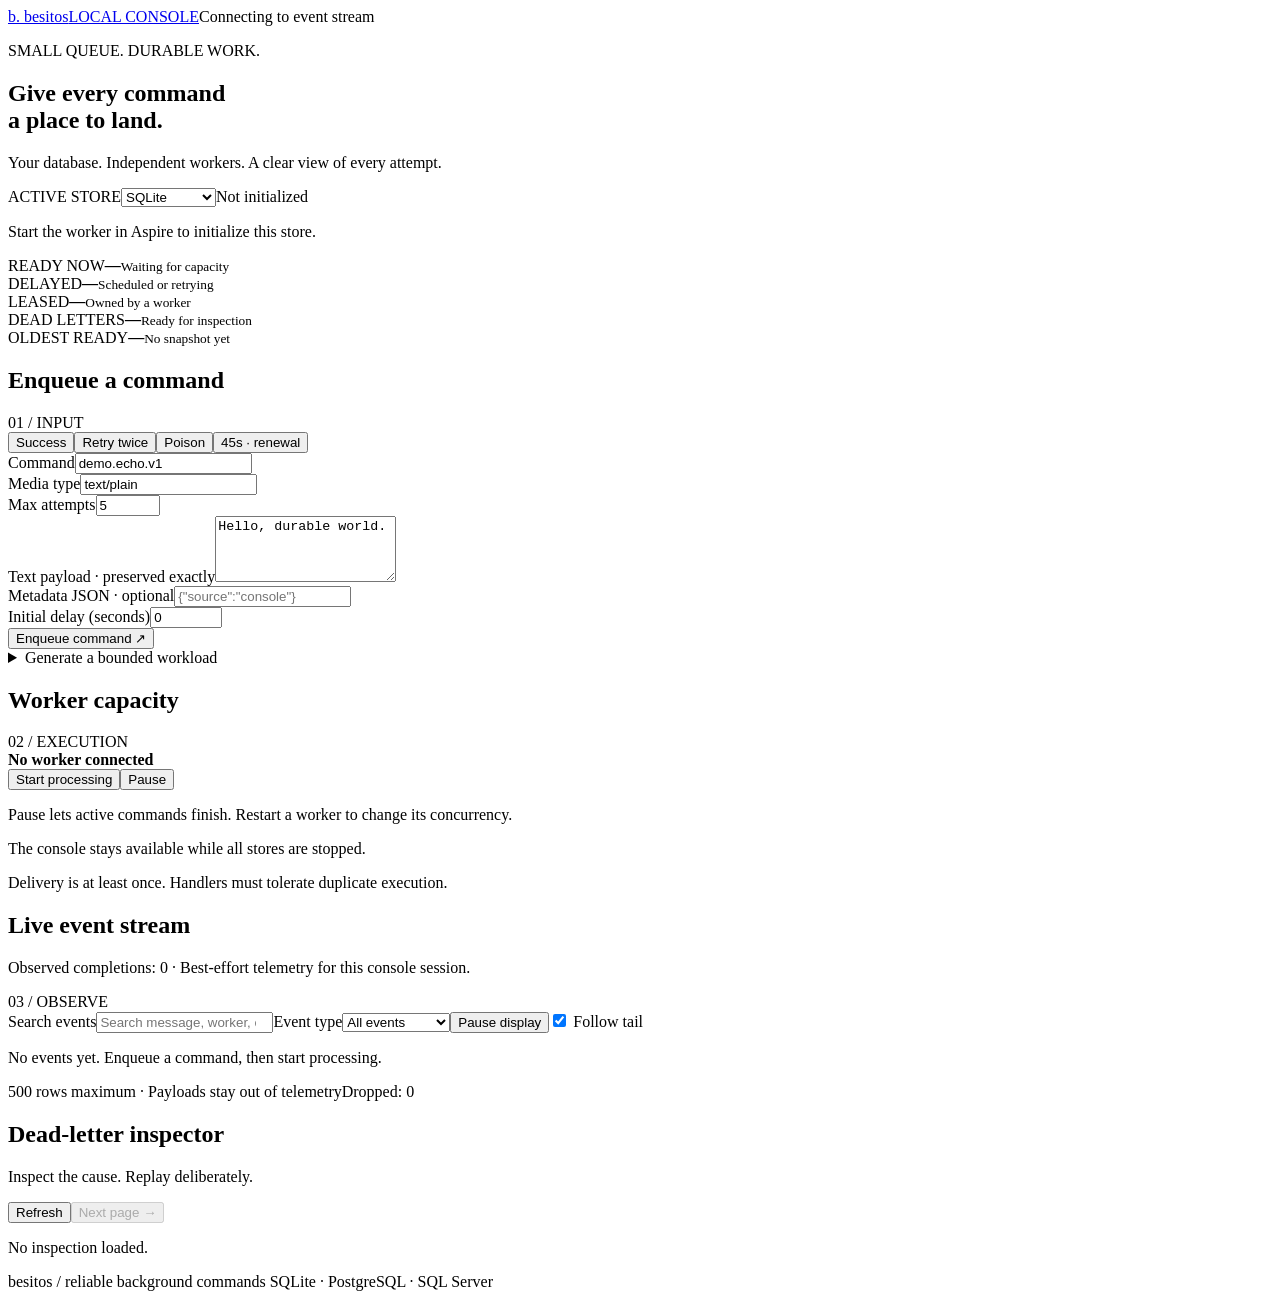
==== src/QueueDemo.Web/wwwroot/index.html @ e99fcc15 "init" ====
<!doctype html>
<html lang="en">
<head><meta charset="utf-8"><meta name="viewport" content="width=device-width, initial-scale=1"><title>Besitos · Queue console</title><link rel="icon" href="/favicon.svg" type="image/svg+xml"><link rel="stylesheet" href="/console.css"><script src="/console.js" defer></script></head>
<body>
<header><a class="brand" href="/" aria-label="Besitos home"><span class="mark">b.</span> besitos<span class="pill">LOCAL CONSOLE</span></a><span id="stream-state" role="status">Connecting to event stream</span></header>
<main>
<section class="hero"><div><p class="eyebrow">SMALL QUEUE. DURABLE WORK.</p><h1>Give every command<br>a place to land<span class="accent">.</span></h1><p class="muted">Your database. Independent workers. A clear view of every attempt.</p></div><div class="connection"><label for="provider">ACTIVE STORE</label><select id="provider"><option value="sqlite">SQLite</option><option value="postgres">PostgreSQL</option><option value="sqlserver">SQL Server</option></select><span id="readiness" class="badge">Not initialized</span><p id="startup-hint">Start the worker in Aspire to initialize this store.</p></div></section>
<div id="notice" role="status" aria-live="polite"></div>
<section class="stats" aria-label="Queue snapshot"><article><span>READY NOW</span><strong id="ready">—</strong><small>Waiting for capacity</small></article><article><span>DELAYED</span><strong id="delayed">—</strong><small>Scheduled or retrying</small></article><article><span>LEASED</span><strong id="leased">—</strong><small>Owned by a worker</small></article><article><span>DEAD LETTERS</span><strong id="dead">—</strong><small>Ready for inspection</small></article><article><span>OLDEST READY</span><strong id="oldest">—</strong><small id="observed">No snapshot yet</small></article></section>
<div class="columns">
<section class="panel"><div class="section-title"><h2>Enqueue a command</h2><span class="index">01 / INPUT</span></div><div class="presets" aria-label="Sample workloads"><button data-preset="success">Success</button><button data-preset="transient">Retry twice</button><button data-preset="poison">Poison</button><button data-preset="long">45s · renewal</button></div>
<form id="enqueue-form"><label for="command">Command</label><input id="command" value="demo.echo.v1" maxlength="128" required><div class="form-pair"><div><label for="media">Media type</label><input id="media" value="text/plain" maxlength="256" required></div><div><label for="attempts">Max attempts</label><input id="attempts" type="number" min="1" max="1000" value="5" required></div></div><label for="payload">Text payload <span class="muted">· preserved exactly</span></label><textarea id="payload" rows="4">Hello, durable world.</textarea><div class="form-pair"><div><label for="metadata">Metadata JSON <span class="muted">· optional</span></label><input id="metadata" placeholder='{"source":"console"}'></div><div><label for="delay">Initial delay (seconds)</label><input id="delay" type="number" min="0" max="86400" value="0" required></div></div><button type="submit" class="primary requires-ready">Enqueue command <span>↗</span></button></form>
<details class="load"><summary>Generate a bounded workload</summary><p class="muted">One command per transaction. Generation can stop at any time.</p><label for="load-count">Item count · maximum 100,000</label><input id="load-count" type="number" min="1" max="100000" value="1000"><div class="actions"><button id="load-start" class="requires-ready">Generate</button><button id="load-cancel" class="requires-ready">Cancel generation</button></div><progress id="load-progress" value="0" max="1" aria-label="Workload progress"></progress><p id="load-state">Idle</p></details></section>
<section class="panel"><div class="section-title"><h2>Worker capacity</h2><span class="index">02 / EXECUTION</span></div><div class="worker-heading"><strong id="worker-summary">No worker connected</strong><div class="actions"><button id="start" class="primary requires-ready">Start processing</button><button id="pause" class="requires-ready">Pause</button></div></div><p class="muted">Pause lets active commands finish. Restart a worker to change its concurrency.</p><div id="workers" class="worker-list"><p class="empty">The console stays available while all stores are stopped.</p></div><p class="footnote">Delivery is at least once. Handlers must tolerate duplicate execution.</p></section>
</div>
<section class="panel event-panel"><div class="section-title"><div><h2>Live event stream <span class="live-dot"></span></h2><p id="session-counts" class="muted">Observed completions: 0 · Best-effort telemetry for this console session.</p></div><span class="index">03 / OBSERVE</span></div><div class="toolbar"><label for="event-search" class="sr-only">Search events</label><input id="event-search" type="search" placeholder="Search message, worker, or event…"><label for="event-type" class="sr-only">Event type</label><select id="event-type"><option value="">All events</option><option>claimed</option><option>completed</option><option>retry</option><option>dead</option><option>renewed</option><option>ownership-lost</option><option>storage-error</option></select><button id="display-pause" aria-pressed="false">Pause display</button><label class="check"><input id="follow" type="checkbox" checked> Follow tail</label></div><div id="events" class="events" tabindex="0" aria-label="Queue events"><p class="empty">No events yet. Enqueue a command, then start processing.</p></div><div class="event-footer"><span>500 rows maximum · Payloads stay out of telemetry</span><span id="dropped">Dropped: 0</span></div></section>
<section class="panel"><div class="section-title"><div><h2>Dead-letter inspector</h2><p class="muted">Inspect the cause. Replay deliberately.</p></div><div class="actions"><button id="dead-refresh" class="requires-ready">Refresh</button><button id="dead-next" disabled>Next page →</button></div></div><div id="dead-list" class="dead-list"><p class="empty">No inspection loaded.</p></div></section>
<footer>besitos / reliable background commands <span>SQLite · PostgreSQL · SQL Server</span></footer>
</main>
<dialog id="inspector"><div class="section-title"><h2>Command details</h2><button id="close-inspector" aria-label="Close inspector">Close</button></div><dl id="item-fields"></dl><label>Payload · text only</label><pre id="item-payload"></pre><label>Metadata</label><pre id="item-metadata"></pre><label>Last error</label><pre id="item-error"></pre><button id="replay" class="primary">Replay this dead letter</button></dialog>
</body></html>
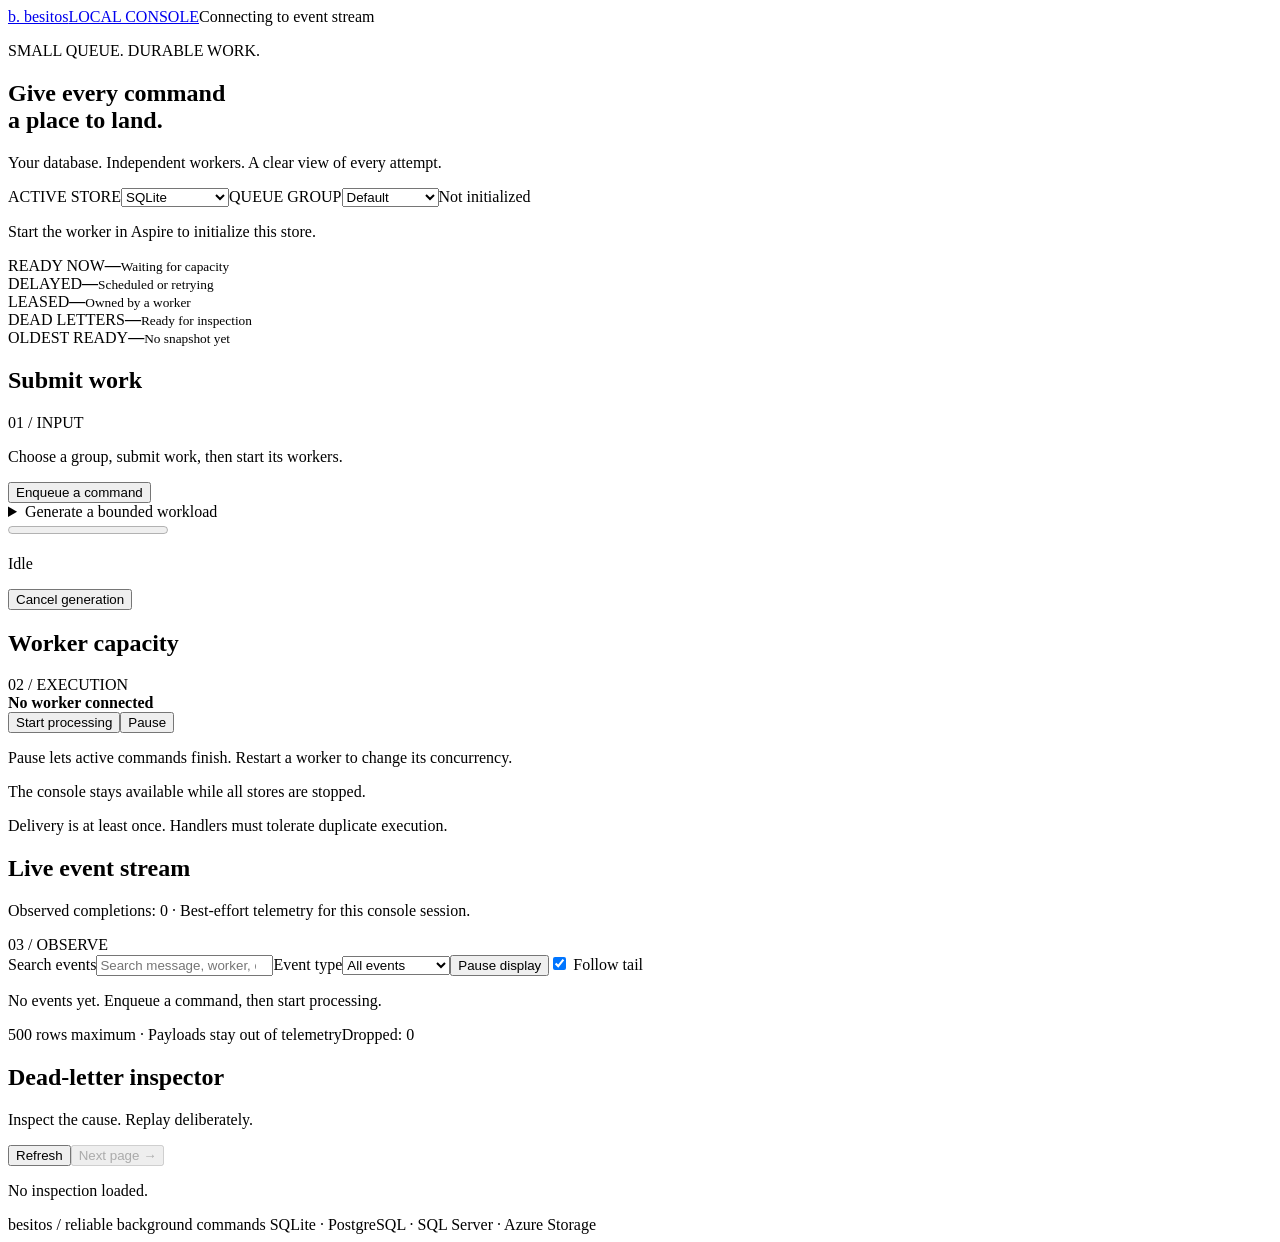
==== commit a9531b7b: "feat: add queue groups, Mailpit, and Azure console controls" ====
--- a/src/QueueDemo.Web/wwwroot/index.html
+++ b/src/QueueDemo.Web/wwwroot/index.html
@@ -4,18 +4,29 @@
 <body>
 <header><a class="brand" href="/" aria-label="Besitos home"><span class="mark">b.</span> besitos<span class="pill">LOCAL CONSOLE</span></a><span id="stream-state" role="status">Connecting to event stream</span></header>
 <main>
-<section class="hero"><div><p class="eyebrow">SMALL QUEUE. DURABLE WORK.</p><h1>Give every command<br>a place to land<span class="accent">.</span></h1><p class="muted">Your database. Independent workers. A clear view of every attempt.</p></div><div class="connection"><label for="provider">ACTIVE STORE</label><select id="provider"><option value="sqlite">SQLite</option><option value="postgres">PostgreSQL</option><option value="sqlserver">SQL Server</option></select><span id="readiness" class="badge">Not initialized</span><p id="startup-hint">Start the worker in Aspire to initialize this store.</p></div></section>
 <div id="notice" role="status" aria-live="polite"></div>
+<div id="operations-view">
+<section class="hero"><div><p class="eyebrow">SMALL QUEUE. DURABLE WORK.</p><h1>Give every command<br>a place to land<span class="accent">.</span></h1><p class="muted">Your database. Independent workers. A clear view of every attempt.</p></div><div class="connection"><label for="provider">ACTIVE STORE</label><select id="provider"><option value="sqlite">SQLite</option><option value="postgres">PostgreSQL</option><option value="sqlserver">SQL Server</option><option value="azurestorage">Azure Storage</option></select><label for="queue-group">QUEUE GROUP</label><select id="queue-group"><option value="default">Default</option><option value="many-email">Many emails</option></select><span id="readiness" class="badge">Not initialized</span><p id="startup-hint">Start the worker in Aspire to initialize this store.</p></div></section>
 <section class="stats" aria-label="Queue snapshot"><article><span>READY NOW</span><strong id="ready">—</strong><small>Waiting for capacity</small></article><article><span>DELAYED</span><strong id="delayed">—</strong><small>Scheduled or retrying</small></article><article><span>LEASED</span><strong id="leased">—</strong><small>Owned by a worker</small></article><article><span>DEAD LETTERS</span><strong id="dead">—</strong><small>Ready for inspection</small></article><article><span>OLDEST READY</span><strong id="oldest">—</strong><small id="observed">No snapshot yet</small></article></section>
+<p id="approximate-stats" class="muted" hidden></p>
 <div class="columns">
-<section class="panel"><div class="section-title"><h2>Enqueue a command</h2><span class="index">01 / INPUT</span></div><div class="presets" aria-label="Sample workloads"><button data-preset="success">Success</button><button data-preset="transient">Retry twice</button><button data-preset="poison">Poison</button><button data-preset="long">45s · renewal</button></div>
+<section class="panel"><div class="section-title"><h2>Submit work</h2><span class="index">01 / INPUT</span></div>
+<p class="muted">Choose a group, submit work, then start its workers.</p>
+<button id="open-enqueue" class="primary requires-ready">Enqueue a command</button>
+<p id="email-help" hidden>One envelope contains one email batch. A retry can resend accepted emails.</p>
+<a id="mailpit-link" class="external-link" target="_blank" rel="noopener" hidden>Open Mailpit inbox ↗</a>
+<p id="email-metrics" class="muted" hidden></p>
+<details id="generic-load" class="load"><summary>Generate a bounded workload</summary><p class="muted">Commands are saved in groups of 100. Cancelling keeps commands already saved.</p><label for="load-count">Item count · maximum 100,000</label><input id="load-count" type="number" min="1" max="100000" value="1000"><div class="actions"><button id="load-start" class="requires-ready">Generate</button></div></details><progress id="load-progress" value="0" max="1" aria-label="Workload progress"></progress><p id="load-state">Idle</p><button id="load-cancel" class="requires-ready">Cancel generation</button></section>
+<section class="panel"><div class="section-title"><h2>Worker capacity</h2><span class="index">02 / EXECUTION</span></div><div class="worker-heading"><strong id="worker-summary">No worker connected</strong><div class="actions"><button id="start" class="primary requires-ready">Start processing</button><button id="pause" class="requires-ready">Pause</button></div></div><p id="control-state" role="status"></p><p class="muted">Pause lets active commands finish. Restart a worker to change its concurrency.</p><div id="workers" class="worker-list"><p class="empty">The console stays available while all stores are stopped.</p></div><p class="footnote">Delivery is at least once. Handlers must tolerate duplicate execution.</p></section>
+</div>
+<section class="panel event-panel"><div class="section-title"><div><h2>Live event stream <span class="live-dot"></span></h2><p id="session-counts" class="muted">Observed completions: 0 · Best-effort telemetry for this console session.</p></div><span class="index">03 / OBSERVE</span></div><div class="toolbar"><label for="event-search" class="sr-only">Search events</label><input id="event-search" type="search" placeholder="Search message, worker, or event…"><label for="event-type" class="sr-only">Event type</label><select id="event-type"><option value="">All events</option><option>claimed</option><option>completed</option><option>retry</option><option>dead</option><option>renewed</option><option>ownership-lost</option><option>storage-error</option></select><button id="display-pause" aria-pressed="false">Pause display</button><label class="check"><input id="follow" type="checkbox" checked> Follow tail</label></div><div id="events" class="events" role="region" tabindex="0" aria-label="Queue events"><p class="empty">No events yet. Enqueue a command, then start processing.</p></div><div class="event-footer"><span>500 rows maximum · Payloads stay out of telemetry</span><span id="dropped">Dropped: 0</span></div></section>
+<section class="panel"><div class="section-title"><div><h2>Dead-letter inspector</h2><p class="muted">Inspect the cause. Replay deliberately.</p></div><div class="actions"><button id="dead-refresh" class="requires-ready">Refresh</button><button id="dead-next" disabled>Next page →</button></div></div><div id="dead-list" class="dead-list"><p class="empty">No inspection loaded.</p></div></section>
+</div>
+<footer>besitos / reliable background commands <span>SQLite · PostgreSQL · SQL Server · Azure Storage</span></footer>
+</main>
+<dialog id="enqueue-dialog" aria-labelledby="enqueue-title"><div class="section-title"><h2 id="enqueue-title">Enqueue a command</h2><button id="close-enqueue" type="button">Cancel</button></div><p id="enqueue-error" role="alert"></p><div id="generic-enqueue"><div class="presets" aria-label="Sample workloads"><button data-preset="success">Success</button><button data-preset="transient">Retry twice</button><button data-preset="poison">Poison</button><button data-preset="long">45s · renewal</button></div>
 <form id="enqueue-form"><label for="command">Command</label><input id="command" value="demo.echo.v1" maxlength="128" required><div class="form-pair"><div><label for="media">Media type</label><input id="media" value="text/plain" maxlength="256" required></div><div><label for="attempts">Max attempts</label><input id="attempts" type="number" min="1" max="1000" value="5" required></div></div><label for="payload">Text payload <span class="muted">· preserved exactly</span></label><textarea id="payload" rows="4">Hello, durable world.</textarea><div class="form-pair"><div><label for="metadata">Metadata JSON <span class="muted">· optional</span></label><input id="metadata" placeholder='{"source":"console"}'></div><div><label for="delay">Initial delay (seconds)</label><input id="delay" type="number" min="0" max="86400" value="0" required></div></div><button type="submit" class="primary requires-ready">Enqueue command <span>↗</span></button></form>
-<details class="load"><summary>Generate a bounded workload</summary><p class="muted">One command per transaction. Generation can stop at any time.</p><label for="load-count">Item count · maximum 100,000</label><input id="load-count" type="number" min="1" max="100000" value="1000"><div class="actions"><button id="load-start" class="requires-ready">Generate</button><button id="load-cancel" class="requires-ready">Cancel generation</button></div><progress id="load-progress" value="0" max="1" aria-label="Workload progress"></progress><p id="load-state">Idle</p></details></section>
-<section class="panel"><div class="section-title"><h2>Worker capacity</h2><span class="index">02 / EXECUTION</span></div><div class="worker-heading"><strong id="worker-summary">No worker connected</strong><div class="actions"><button id="start" class="primary requires-ready">Start processing</button><button id="pause" class="requires-ready">Pause</button></div></div><p class="muted">Pause lets active commands finish. Restart a worker to change its concurrency.</p><div id="workers" class="worker-list"><p class="empty">The console stays available while all stores are stopped.</p></div><p class="footnote">Delivery is at least once. Handlers must tolerate duplicate execution.</p></section>
 </div>
-<section class="panel event-panel"><div class="section-title"><div><h2>Live event stream <span class="live-dot"></span></h2><p id="session-counts" class="muted">Observed completions: 0 · Best-effort telemetry for this console session.</p></div><span class="index">03 / OBSERVE</span></div><div class="toolbar"><label for="event-search" class="sr-only">Search events</label><input id="event-search" type="search" placeholder="Search message, worker, or event…"><label for="event-type" class="sr-only">Event type</label><select id="event-type"><option value="">All events</option><option>claimed</option><option>completed</option><option>retry</option><option>dead</option><option>renewed</option><option>ownership-lost</option><option>storage-error</option></select><button id="display-pause" aria-pressed="false">Pause display</button><label class="check"><input id="follow" type="checkbox" checked> Follow tail</label></div><div id="events" class="events" tabindex="0" aria-label="Queue events"><p class="empty">No events yet. Enqueue a command, then start processing.</p></div><div class="event-footer"><span>500 rows maximum · Payloads stay out of telemetry</span><span id="dropped">Dropped: 0</span></div></section>
-<section class="panel"><div class="section-title"><div><h2>Dead-letter inspector</h2><p class="muted">Inspect the cause. Replay deliberately.</p></div><div class="actions"><button id="dead-refresh" class="requires-ready">Refresh</button><button id="dead-next" disabled>Next page →</button></div></div><div id="dead-list" class="dead-list"><p class="empty">No inspection loaded.</p></div></section>
-<footer>besitos / reliable background commands <span>SQLite · PostgreSQL · SQL Server</span></footer>
-</main>
-<dialog id="inspector"><div class="section-title"><h2>Command details</h2><button id="close-inspector" aria-label="Close inspector">Close</button></div><dl id="item-fields"></dl><label>Payload · text only</label><pre id="item-payload"></pre><label>Metadata</label><pre id="item-metadata"></pre><label>Last error</label><pre id="item-error"></pre><button id="replay" class="primary">Replay this dead letter</button></dialog>
+<form id="email-form" hidden><p>Generate separate emails for test recipients. Each envelope contains one batch.</p><label for="email-count">Total emails · maximum 100,000</label><input id="email-count" type="number" min="1" max="100000" value="1000" required><label for="email-batch-size">Emails per envelope · maximum 100</label><input id="email-batch-size" type="number" min="1" max="100" value="100" required><p class="muted">Retries can duplicate previously accepted emails. SMTP acceptance does not prove final delivery.</p><button class="primary requires-ready" type="submit">Generate test emails</button></form></dialog>
+<dialog id="inspector"><div class="section-title"><h2>Command details</h2><button id="close-inspector" aria-label="Close inspector">Close</button></div><dl id="item-fields"></dl><h3 id="item-payload-heading" class="field-label">Payload · text only</h3><pre id="item-payload" aria-labelledby="item-payload-heading"></pre><h3 id="item-metadata-heading" class="field-label">Metadata</h3><pre id="item-metadata" aria-labelledby="item-metadata-heading"></pre><h3 id="item-error-heading" class="field-label">Last error</h3><pre id="item-error" aria-labelledby="item-error-heading"></pre><button id="replay" class="primary">Replay this dead letter</button></dialog>
 </body></html>
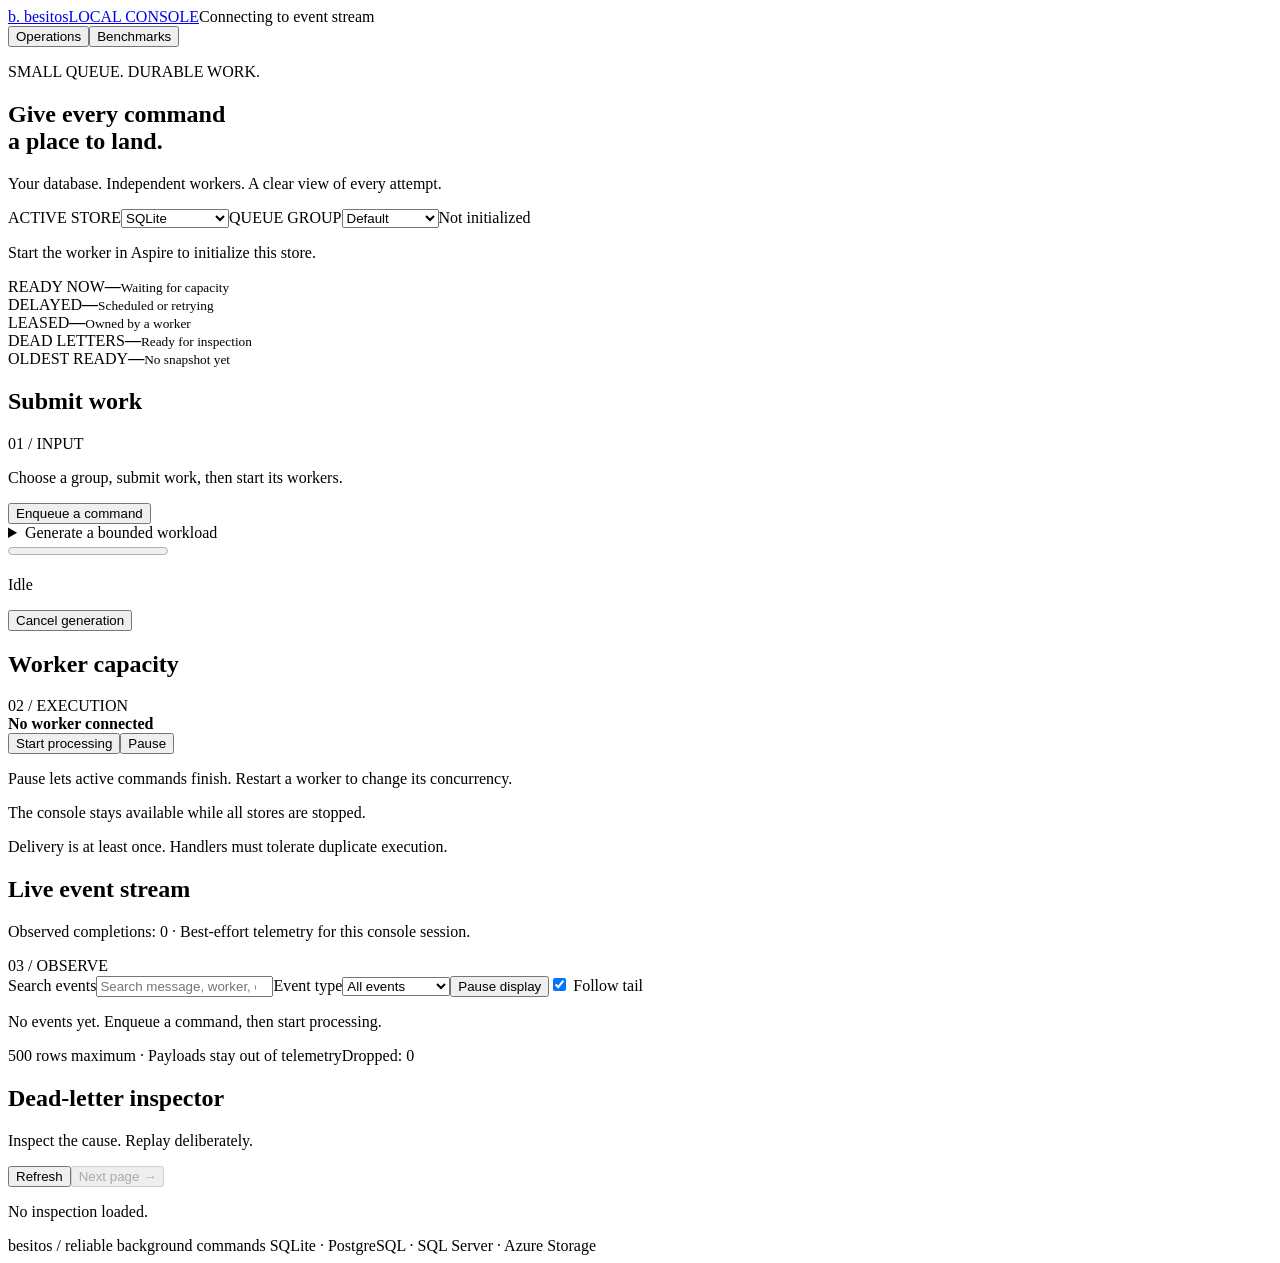
==== commit 7cf207ba: "feat: add benchmark console and recorded provider comparisons" ====
--- a/src/QueueDemo.Web/wwwroot/index.html
+++ b/src/QueueDemo.Web/wwwroot/index.html
@@ -1,9 +1,10 @@
 <!doctype html>
 <html lang="en">
-<head><meta charset="utf-8"><meta name="viewport" content="width=device-width, initial-scale=1"><title>Besitos · Queue console</title><link rel="icon" href="/favicon.svg" type="image/svg+xml"><link rel="stylesheet" href="/console.css"><script src="/console.js" defer></script></head>
+<head><meta charset="utf-8"><meta name="viewport" content="width=device-width, initial-scale=1"><title>Besitos · Queue console</title><link rel="icon" href="/favicon.svg" type="image/svg+xml"><link rel="stylesheet" href="/console.css"><script src="/console.js" defer></script><script src="/benchmarks.js" defer></script></head>
 <body>
 <header><a class="brand" href="/" aria-label="Besitos home"><span class="mark">b.</span> besitos<span class="pill">LOCAL CONSOLE</span></a><span id="stream-state" role="status">Connecting to event stream</span></header>
 <main>
+<nav class="view-nav" aria-label="Console views"><button id="operations-tab" aria-pressed="true">Operations</button><button id="benchmarks-tab" aria-pressed="false">Benchmarks</button></nav>
 <div id="notice" role="status" aria-live="polite"></div>
 <div id="operations-view">
 <section class="hero"><div><p class="eyebrow">SMALL QUEUE. DURABLE WORK.</p><h1>Give every command<br>a place to land<span class="accent">.</span></h1><p class="muted">Your database. Independent workers. A clear view of every attempt.</p></div><div class="connection"><label for="provider">ACTIVE STORE</label><select id="provider"><option value="sqlite">SQLite</option><option value="postgres">PostgreSQL</option><option value="sqlserver">SQL Server</option><option value="azurestorage">Azure Storage</option></select><label for="queue-group">QUEUE GROUP</label><select id="queue-group"><option value="default">Default</option><option value="many-email">Many emails</option></select><span id="readiness" class="badge">Not initialized</span><p id="startup-hint">Start the worker in Aspire to initialize this store.</p></div></section>
@@ -22,6 +23,19 @@
 <section class="panel event-panel"><div class="section-title"><div><h2>Live event stream <span class="live-dot"></span></h2><p id="session-counts" class="muted">Observed completions: 0 · Best-effort telemetry for this console session.</p></div><span class="index">03 / OBSERVE</span></div><div class="toolbar"><label for="event-search" class="sr-only">Search events</label><input id="event-search" type="search" placeholder="Search message, worker, or event…"><label for="event-type" class="sr-only">Event type</label><select id="event-type"><option value="">All events</option><option>claimed</option><option>completed</option><option>retry</option><option>dead</option><option>renewed</option><option>ownership-lost</option><option>storage-error</option></select><button id="display-pause" aria-pressed="false">Pause display</button><label class="check"><input id="follow" type="checkbox" checked> Follow tail</label></div><div id="events" class="events" role="region" tabindex="0" aria-label="Queue events"><p class="empty">No events yet. Enqueue a command, then start processing.</p></div><div class="event-footer"><span>500 rows maximum · Payloads stay out of telemetry</span><span id="dropped">Dropped: 0</span></div></section>
 <section class="panel"><div class="section-title"><div><h2>Dead-letter inspector</h2><p class="muted">Inspect the cause. Replay deliberately.</p></div><div class="actions"><button id="dead-refresh" class="requires-ready">Refresh</button><button id="dead-next" disabled>Next page →</button></div></div><div id="dead-list" class="dead-list"><p class="empty">No inspection loaded.</p></div></section>
 </div>
+<section id="benchmarks-view" hidden aria-labelledby="benchmark-heading">
+<div class="hero"><div><p class="eyebrow">SAVED MEASUREMENTS</p><h1 id="benchmark-heading">Choose with evidence.</h1><p class="muted">Compare measured speed and required features. No benchmark runs start from this screen.</p></div></div>
+<section class="panel"><h2>What the numbers mean</h2><p>Completion rate is the number of queue envelopes processed each second. Higher values mean more capacity.</p><p>Processing time measures the saved workload. Enqueue time measures saving that workload.</p><p>These are local storage tests without email sending. Azurite emulates Azure Storage; it does not measure the cloud service.</p>
+<div class="benchmark-filters"><label>Workload<select id="bench-mode"><option value="benchmark">Save, then process</option><option value="mixed">Save while processing</option><option value="enqueue">Save only</option><option value="consume">Process existing work</option></select></label><label>Concurrency<select id="bench-concurrency"><option>1</option><option selected>4</option><option>16</option></select></label><label>Batch size<select id="bench-batch"><option>1</option><option selected>100</option><option>500</option><option>1000</option></select></label><label>Provider<select id="bench-provider"><option value="">All providers</option><option value="sqlite">SQLite</option><option value="postgres">PostgreSQL</option><option value="sqlserver">SQL Server</option><option value="azurestorage">Azure Storage / Azurite</option></select></label></div>
+<p id="benchmark-status" role="status">Loading saved results…</p><div id="benchmark-comparisons"></div></section>
+<section class="panel"><h2>Features affect the choice</h2><div class="table-scroll"><table><caption>Default provider capabilities</caption><thead><tr><th>Provider</th><th>Useful when</th><th>Batch writes</th><th>Inspect and replay</th><th>Payload limits</th></tr></thead><tbody>
+<tr><th>SQLite</th><td>A single host needs a local database file</td><td>Atomic</td><td>Supported</td><td>256 KiB payload by default</td></tr>
+<tr><th>PostgreSQL</th><td>Workers already share PostgreSQL</td><td>Atomic</td><td>Supported</td><td>256 KiB payload by default</td></tr>
+<tr><th>SQL Server</th><td>Workers already share SQL Server</td><td>Atomic</td><td>Supported</td><td>256 KiB payload by default</td></tr>
+<tr><th>Azure Storage</th><td>A native cloud queue fits the required operations</td><td>Individual sends; non-atomic</td><td>Unavailable; separate poison queue</td><td>40 KiB initial JSON; 64 KiB encoded service limit</td></tr>
+</tbody></table></div><p class="muted">All providers use at-least-once delivery. No provider guarantees exactly-once email delivery.</p></section>
+<section class="panel"><h2>Saved runs and limitations</h2><p class="muted">Historical runs without matching environment metadata remain separate. Failed runs do not enter comparisons.</p><div id="benchmark-history"></div></section>
+</section>
 <footer>besitos / reliable background commands <span>SQLite · PostgreSQL · SQL Server · Azure Storage</span></footer>
 </main>
 <dialog id="enqueue-dialog" aria-labelledby="enqueue-title"><div class="section-title"><h2 id="enqueue-title">Enqueue a command</h2><button id="close-enqueue" type="button">Cancel</button></div><p id="enqueue-error" role="alert"></p><div id="generic-enqueue"><div class="presets" aria-label="Sample workloads"><button data-preset="success">Success</button><button data-preset="transient">Retry twice</button><button data-preset="poison">Poison</button><button data-preset="long">45s · renewal</button></div>
